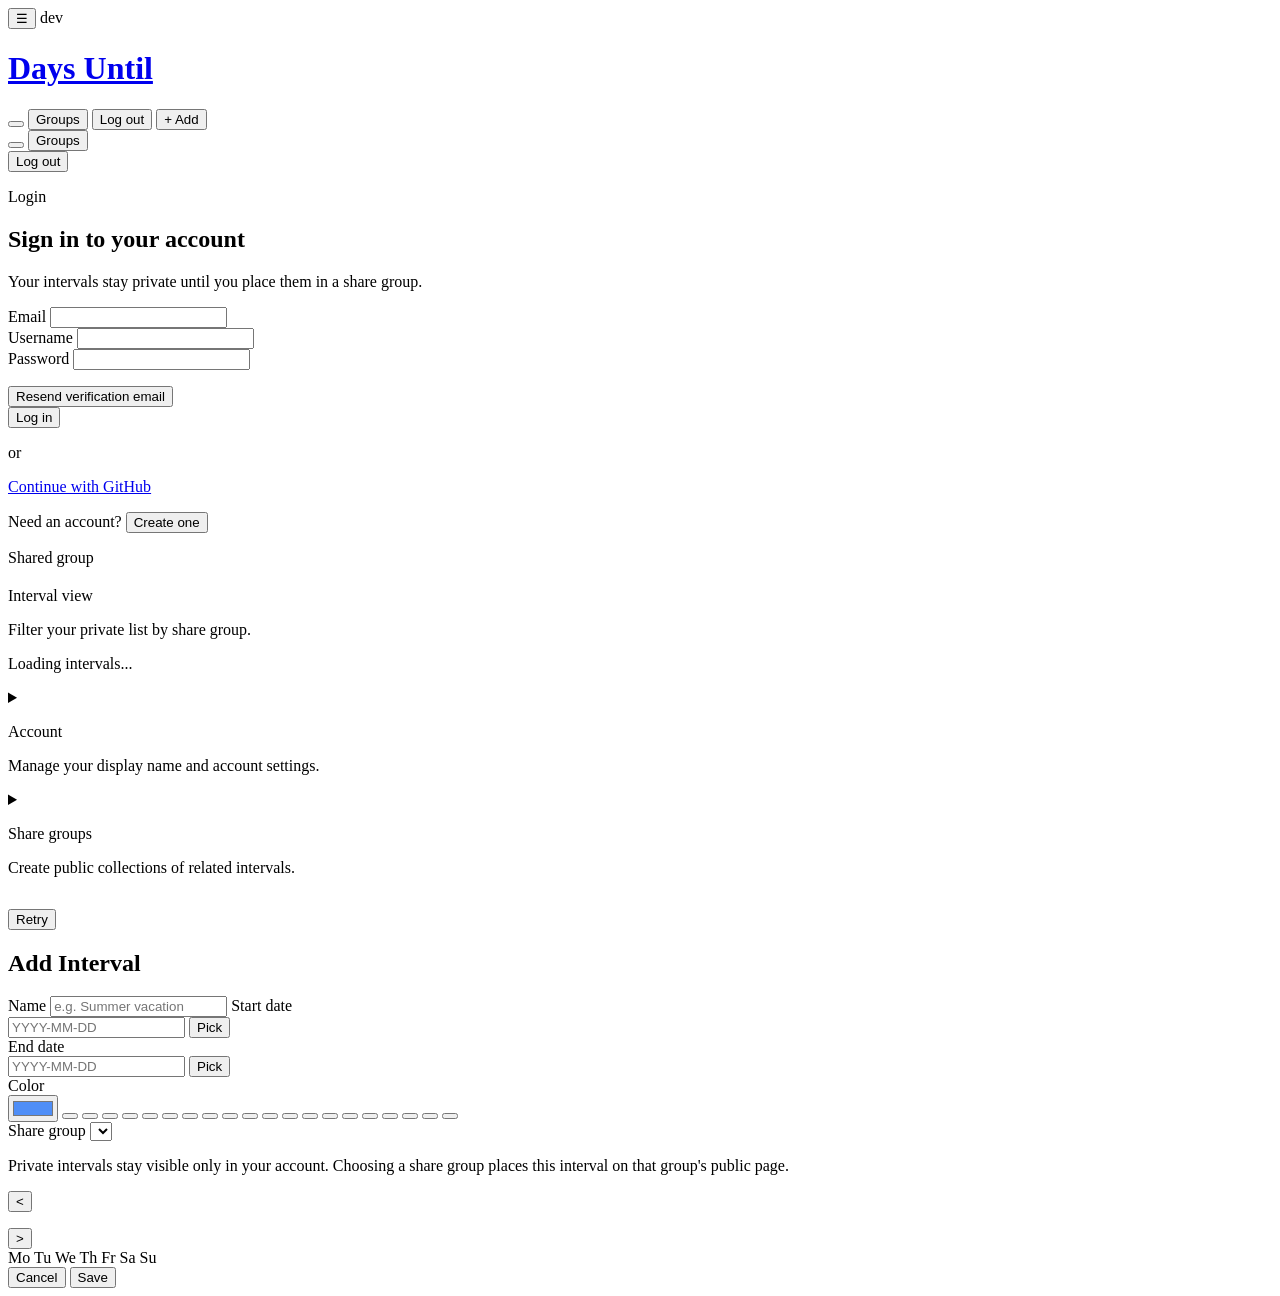
==== static/index.html @ 85c2e2b1 "security: harden for public deployment - Email verification: password registration now requires clic" ====
<!DOCTYPE html>
<html lang="en">
<head>
  <meta charset="UTF-8" />
  <meta name="viewport" content="width=device-width, initial-scale=1.0" />
  <title>Days Until</title>
  <link rel="apple-touch-icon" sizes="180x180" href="/apple-touch-icon.png" />
  <link rel="icon" type="image/png" sizes="32x32" href="/favicon-32x32.png" />
  <link rel="icon" type="image/png" sizes="16x16" href="/favicon-16x16.png" />
  <link rel="manifest" href="/site.webmanifest" />
  <link rel="stylesheet" href="/style.css" />
</head>
<body>
  <header>
    <div class="header-meta">
      <button id="btn-menu" type="button" class="btn-menu hidden" aria-label="Open menu" aria-expanded="false" aria-controls="mobile-menu">&#9776;</button>
      <span id="app-version" class="app-version">dev</span>
    </div>
    <h1><a class="title-link" href="https://github.com/eduardoshanahan/daysuntil.git">Days Until</a></h1>
    <div class="header-actions">
      <button id="user-badge" type="button" class="user-badge hidden" aria-controls="profile-panel" aria-expanded="false"></button>
      <button id="groups-badge" type="button" class="user-badge hidden" aria-controls="share-groups-panel" aria-expanded="false">Groups</button>
      <button id="btn-logout" type="button" class="btn-secondary hidden">Log out</button>
      <button id="btn-add" class="btn-primary hidden">+ Add</button>
    </div>
    <div id="mobile-menu" class="mobile-menu hidden" role="menu">
      <button id="menu-user-badge" type="button" class="mobile-menu-btn" role="menuitem"></button>
      <button id="menu-groups-badge" type="button" class="mobile-menu-btn" role="menuitem">Groups</button>
      <div class="mobile-menu-divider"></div>
      <button id="menu-logout" type="button" class="mobile-menu-btn" role="menuitem">Log out</button>
      <div class="mobile-menu-divider"></div>
      <span id="menu-version" class="mobile-menu-version"></span>
    </div>
  </header>

  <section id="auth-view" class="auth-shell hidden" aria-live="polite">
    <div class="auth-card">
      <p id="auth-kicker" class="auth-kicker">Login</p>
      <h2 id="auth-title">Sign in to your account</h2>
      <p id="auth-subtitle" class="auth-subtitle">Your intervals stay private until you place them in a share group.</p>

      <form id="auth-form" class="auth-form" novalidate>
        <div id="auth-email-row">
          <label for="auth-email">Email</label>
          <input type="email" id="auth-email" autocomplete="email" required />
        </div>

        <div id="auth-username-row" class="hidden">
          <label for="auth-username">Username</label>
          <input type="text" id="auth-username" autocomplete="username" />
        </div>

        <div id="auth-password-row">
          <label for="auth-password">Password</label>
          <input type="password" id="auth-password" autocomplete="current-password" required />
        </div>

        <p id="auth-error" class="form-error hidden" role="alert" aria-live="assertive"></p>
        <button id="auth-resend-verification" type="button" class="btn-link hidden">Resend verification email</button>

        <div class="auth-actions">
          <button id="auth-submit" type="submit" class="btn-primary">Log in</button>
        </div>
      </form>

      <div id="auth-oauth" class="auth-oauth hidden">
        <div class="auth-divider" aria-hidden="true">
          <span></span>
          <p>or</p>
          <span></span>
        </div>
        <a id="auth-github" class="btn-secondary auth-oauth-btn" href="/api/oauth/github/start">Continue with GitHub</a>
      </div>

      <p class="auth-switch-copy">
        <span id="auth-switch-label">Need an account?</span>
        <button id="auth-switch" type="button" class="btn-link">Create one</button>
      </p>
    </div>
  </section>

  <main id="app-view" class="hidden">
    <section id="public-group-header" class="public-profile-header hidden">
      <p class="profile-kicker">Shared group</p>
      <h2 id="public-group-name"></h2>
      <p id="public-group-owner" class="public-profile-username"></p>
    </section>

    <section id="interval-tools" class="profile-panel hidden">
      <div>
        <p class="profile-kicker">Interval view</p>
        <p class="profile-help">Filter your private list by share group.</p>
      </div>
      <div id="interval-filter-bar" class="interval-filter-bar"></div>
    </section>

    <section id="interval-list">
      <p id="loading-msg" class="empty-msg">Loading intervals...</p>
    </section>

    <details id="profile-panel" class="profile-panel detail-panel hidden">
      <summary class="panel-summary">
        <div>
          <p class="profile-kicker">Account</p>
          <p id="account-summary" class="panel-summary-text">Manage your display name and account settings.</p>
        </div>
        <span class="panel-toggle" aria-hidden="true"></span>
      </summary>
      <div class="panel-body">
        <p class="profile-help">Update your display name for public share-group pages.</p>
        <form id="profile-form" class="profile-form" novalidate>
          <label for="profile-display-name">Display name</label>
          <div class="profile-form-row">
            <input type="text" id="profile-display-name" maxlength="80" required />
            <button id="profile-save" type="submit" class="btn-secondary">Save</button>
          </div>
          <p id="profile-error" class="form-error hidden" role="alert" aria-live="assertive"></p>
        </form>
        <div class="profile-danger">
          <button id="profile-delete-account" type="button" class="btn-secondary danger">Delete account</button>
        </div>
      </div>
    </details>

    <details id="share-groups-panel" class="profile-panel detail-panel hidden">
      <summary class="panel-summary">
        <div>
          <p class="profile-kicker">Share groups</p>
          <p id="share-groups-summary" class="panel-summary-text">Create public collections of related intervals.</p>
        </div>
        <span class="panel-toggle" aria-hidden="true"></span>
      </summary>
      <div class="panel-body">
        <p class="profile-help">Create public collections of related intervals. Intervals with no group stay private.</p>
        <form id="share-group-form" class="profile-form" novalidate>
          <label for="share-group-name">New group</label>
          <div class="profile-form-row">
            <input type="text" id="share-group-name" maxlength="80" placeholder="e.g. Trips" required />
            <button id="share-group-create" type="submit" class="btn-secondary">Create</button>
          </div>
          <p id="share-group-error" class="form-error hidden" role="alert" aria-live="assertive"></p>
        </form>
        <div id="share-groups-list" class="share-groups-list"></div>
      </div>
    </details>
  </main>

  <section id="app-status" class="app-status hidden" role="status" aria-live="polite">
    <p id="status-message"></p>
    <button id="btn-retry" type="button" class="btn-secondary hidden">Retry</button>
  </section>

  <div id="modal-overlay" class="hidden" role="dialog" aria-modal="true" aria-labelledby="modal-title" tabindex="-1">
    <div class="modal">
      <h2 id="modal-title">Add Interval</h2>
      <form id="interval-form" novalidate>
        <input type="hidden" id="field-id" />
        <label for="field-name">Name</label>
        <input type="text" id="field-name" placeholder="e.g. Summer vacation" required />

        <label for="field-start">Start date</label>
        <div class="date-input-row">
          <input type="text" id="field-start" placeholder="YYYY-MM-DD" inputmode="numeric" autocomplete="off" required />
          <button type="button" id="btn-pick-start" class="btn-icon date-picker-trigger" aria-label="Pick start date">Pick</button>
        </div>

        <label for="field-end">End date</label>
        <div class="date-input-row">
          <input type="text" id="field-end" placeholder="YYYY-MM-DD" inputmode="numeric" autocomplete="off" required />
          <button type="button" id="btn-pick-end" class="btn-icon date-picker-trigger" aria-label="Pick end date">Pick</button>
        </div>

        <label for="field-color">Color</label>
        <div class="color-row">
          <input type="color" id="field-color" value="#4f8ef7" aria-label="Choose custom color" />
          <span id="color-swatches" class="color-swatches">
            <button type="button" class="swatch" data-color="#4f8ef7" aria-label="Use blue color"></button>
            <button type="button" class="swatch" data-color="#e05c5c" aria-label="Use red color"></button>
            <button type="button" class="swatch" data-color="#50c878" aria-label="Use green color"></button>
            <button type="button" class="swatch" data-color="#f5a623" aria-label="Use orange color"></button>
            <button type="button" class="swatch" data-color="#b47cf7" aria-label="Use violet color"></button>
            <button type="button" class="swatch" data-color="#40c4c4" aria-label="Use teal color"></button>
            <button type="button" class="swatch" data-color="#f06292" aria-label="Use pink color"></button>
            <button type="button" class="swatch" data-color="#8d6e63" aria-label="Use brown color"></button>
            <button type="button" class="swatch" data-color="#9ccc65" aria-label="Use lime color"></button>
            <button type="button" class="swatch" data-color="#ffd54f" aria-label="Use amber color"></button>
            <button type="button" class="swatch" data-color="#7986cb" aria-label="Use indigo color"></button>
            <button type="button" class="swatch" data-color="#90a4ae" aria-label="Use slate color"></button>
            <button type="button" class="swatch" data-color="#26a69a" aria-label="Use sea green color"></button>
            <button type="button" class="swatch" data-color="#ef5350" aria-label="Use coral red color"></button>
            <button type="button" class="swatch" data-color="#ab47bc" aria-label="Use orchid color"></button>
            <button type="button" class="swatch" data-color="#5c6bc0" aria-label="Use royal blue color"></button>
            <button type="button" class="swatch" data-color="#29b6f6" aria-label="Use sky blue color"></button>
            <button type="button" class="swatch" data-color="#ff8a65" aria-label="Use peach color"></button>
            <button type="button" class="swatch" data-color="#66bb6a" aria-label="Use leaf green color"></button>
            <button type="button" class="swatch" data-color="#b0bec5" aria-label="Use light slate color"></button>
          </span>
        </div>

        <label for="field-share-group">Share group</label>
        <select id="field-share-group"></select>
        <p class="form-help">
          Private intervals stay visible only in your account. Choosing a share group places this interval on that group's public page.
        </p>

        <p id="form-error" class="form-error hidden" role="alert" aria-live="assertive"></p>

        <div id="date-picker" class="date-picker hidden" role="dialog" aria-modal="false" aria-label="Choose date">
          <div class="date-picker-header">
            <button type="button" id="date-prev" class="btn-icon" aria-label="Previous month">&lt;</button>
            <p id="date-picker-title" class="date-picker-title"></p>
            <button type="button" id="date-next" class="btn-icon" aria-label="Next month">&gt;</button>
          </div>
          <div class="date-picker-weekdays" aria-hidden="true">
            <span>Mo</span>
            <span>Tu</span>
            <span>We</span>
            <span>Th</span>
            <span>Fr</span>
            <span>Sa</span>
            <span>Su</span>
          </div>
          <div id="date-picker-grid" class="date-picker-grid"></div>
        </div>

        <div class="modal-actions">
          <button type="button" id="btn-cancel" class="btn-secondary">Cancel</button>
          <button type="submit" id="btn-save" class="btn-primary">Save</button>
        </div>
      </form>
    </div>
  </div>

  <script src="/js/dom.js"></script>
  <script src="/js/api.js"></script>
  <script src="/js/dates.js"></script>
  <script src="/js/utils.js"></script>
  <script src="/app.js"></script>
</body>
</html>
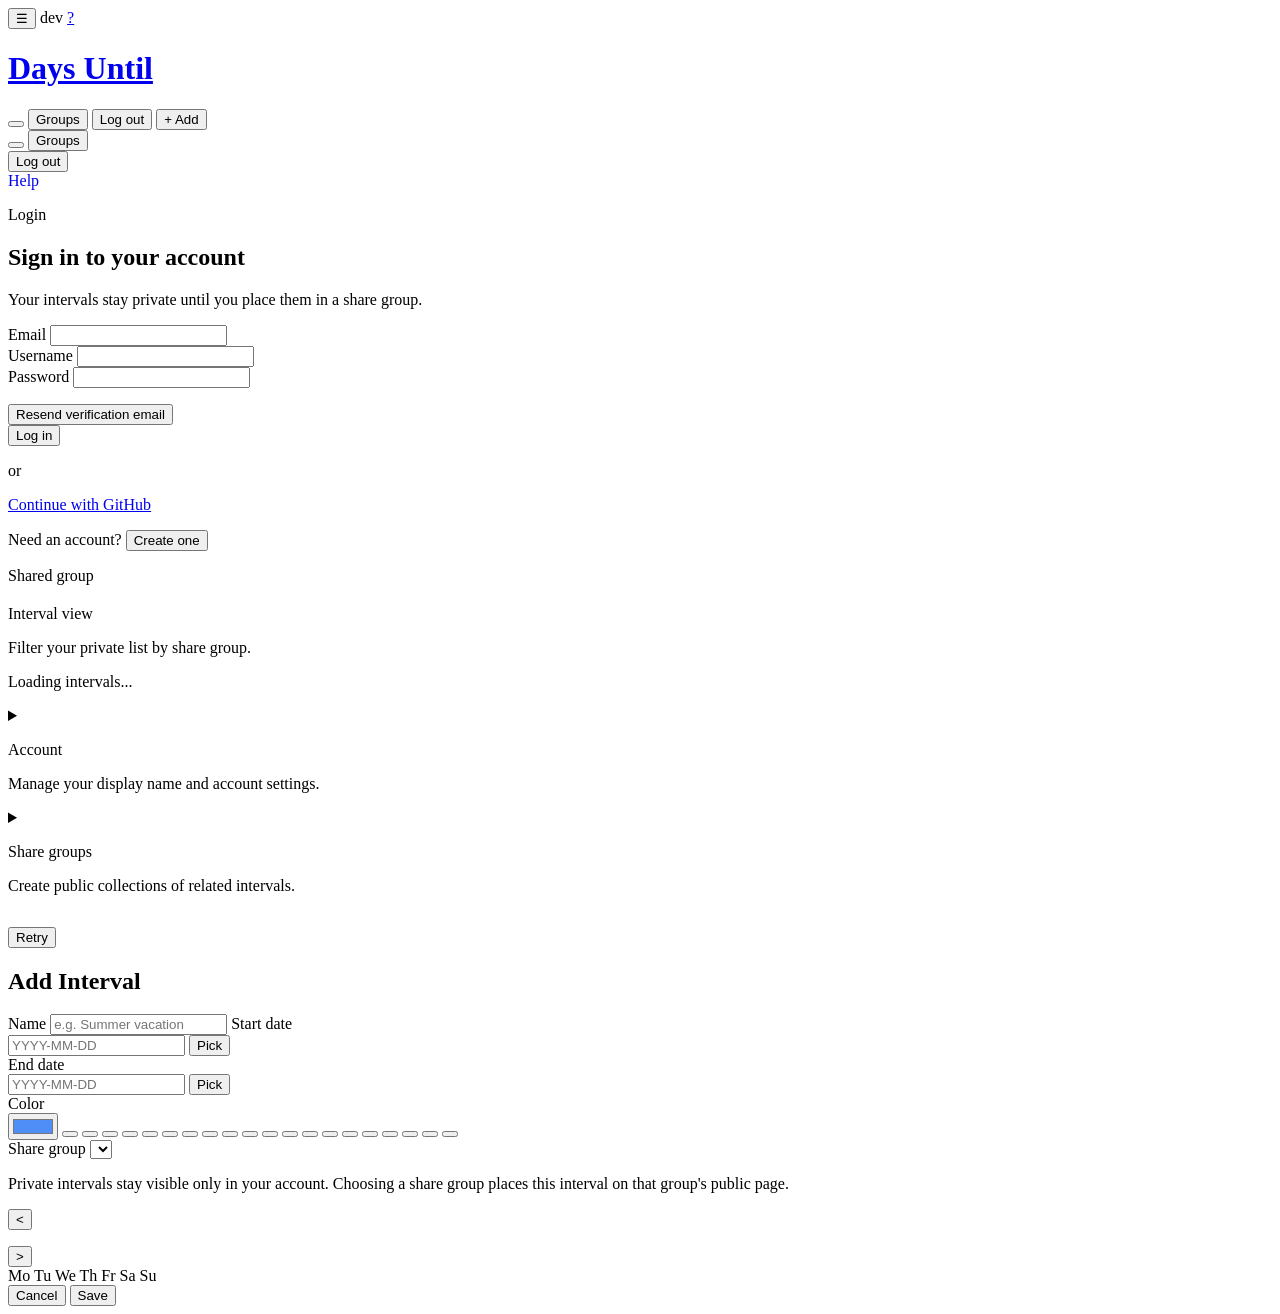
==== commit 6bff3ca0: "docs: add /help page with user documentation and screenshots Adds a standalone help page at /help ex" ====
--- a/static/index.html
+++ b/static/index.html
@@ -15,6 +15,7 @@
     <div class="header-meta">
       <button id="btn-menu" type="button" class="btn-menu hidden" aria-label="Open menu" aria-expanded="false" aria-controls="mobile-menu">&#9776;</button>
       <span id="app-version" class="app-version">dev</span>
+      <a href="/help" class="help-link" aria-label="Help">?</a>
     </div>
     <h1><a class="title-link" href="https://github.com/eduardoshanahan/daysuntil.git">Days Until</a></h1>
     <div class="header-actions">
@@ -28,6 +29,8 @@
       <button id="menu-groups-badge" type="button" class="mobile-menu-btn" role="menuitem">Groups</button>
       <div class="mobile-menu-divider"></div>
       <button id="menu-logout" type="button" class="mobile-menu-btn" role="menuitem">Log out</button>
+      <div class="mobile-menu-divider"></div>
+      <a href="/help" class="mobile-menu-btn" role="menuitem" style="text-decoration:none;display:block;">Help</a>
       <div class="mobile-menu-divider"></div>
       <span id="menu-version" class="mobile-menu-version"></span>
     </div>
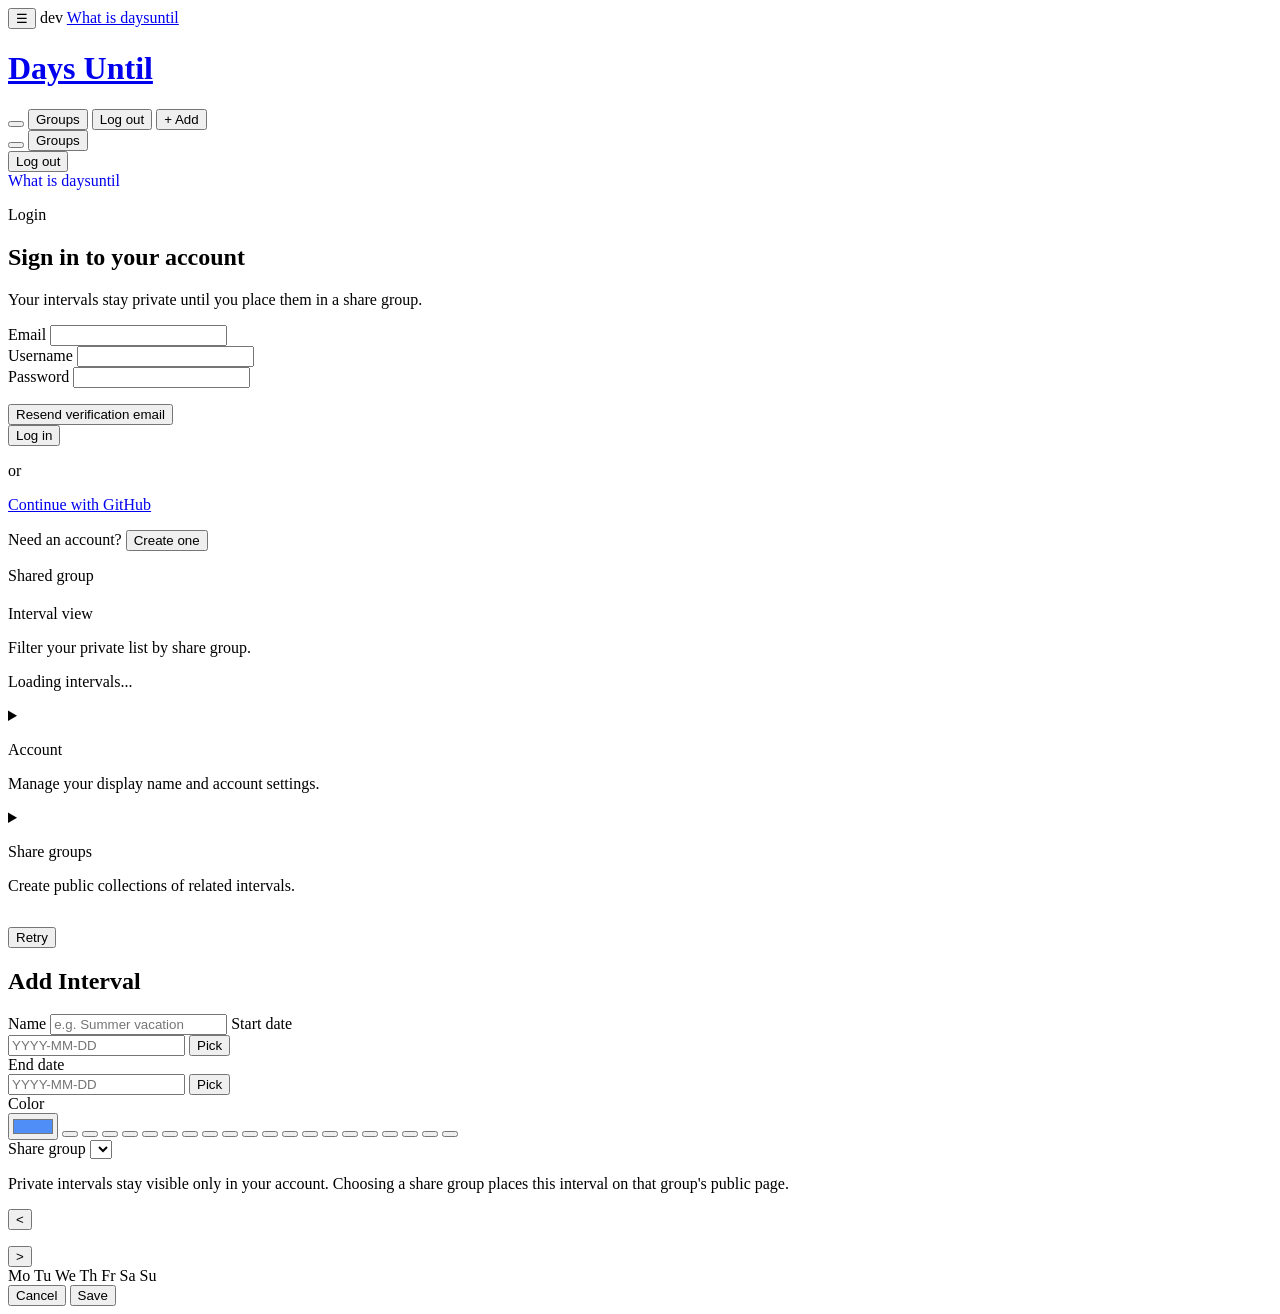
==== commit 13cf4c5e: "feat: rename ? to "What is daysuntil" and show burger on mobile for all states Show the mobile burge" ====
--- a/static/index.html
+++ b/static/index.html
@@ -15,7 +15,7 @@
     <div class="header-meta">
       <button id="btn-menu" type="button" class="btn-menu hidden" aria-label="Open menu" aria-expanded="false" aria-controls="mobile-menu">&#9776;</button>
       <span id="app-version" class="app-version">dev</span>
-      <a href="/help" class="help-link" aria-label="Help">?</a>
+      <a href="/help" class="help-link" aria-label="What is daysuntil">What is daysuntil</a>
     </div>
     <h1><a class="title-link" href="https://github.com/eduardoshanahan/daysuntil.git">Days Until</a></h1>
     <div class="header-actions">
@@ -27,10 +27,10 @@
     <div id="mobile-menu" class="mobile-menu hidden" role="menu">
       <button id="menu-user-badge" type="button" class="mobile-menu-btn" role="menuitem"></button>
       <button id="menu-groups-badge" type="button" class="mobile-menu-btn" role="menuitem">Groups</button>
-      <div class="mobile-menu-divider"></div>
+      <div id="menu-auth-divider-1" class="mobile-menu-divider"></div>
       <button id="menu-logout" type="button" class="mobile-menu-btn" role="menuitem">Log out</button>
-      <div class="mobile-menu-divider"></div>
-      <a href="/help" class="mobile-menu-btn" role="menuitem" style="text-decoration:none;display:block;">Help</a>
+      <div id="menu-auth-divider-2" class="mobile-menu-divider"></div>
+      <a href="/help" class="mobile-menu-btn" role="menuitem" style="text-decoration:none;display:block;">What is daysuntil</a>
       <div class="mobile-menu-divider"></div>
       <span id="menu-version" class="mobile-menu-version"></span>
     </div>
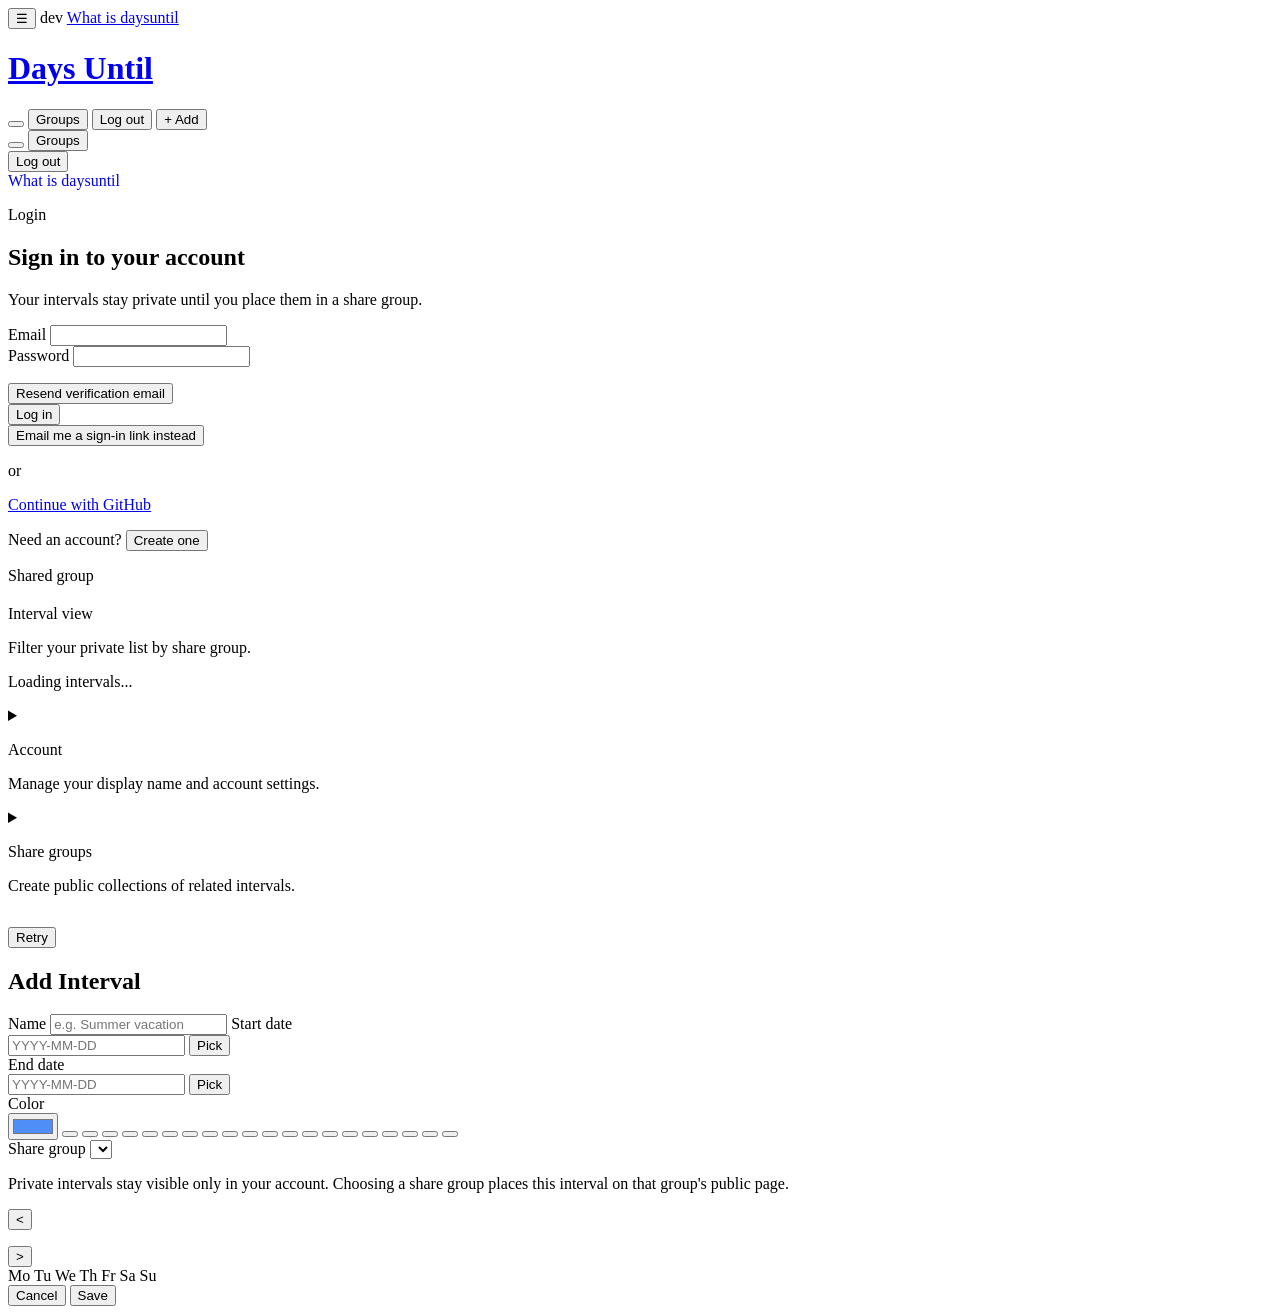
==== commit c67b2dee: "feat: rework account management and auth flow - Remove username from registration; users set it late" ====
--- a/static/index.html
+++ b/static/index.html
@@ -48,11 +48,6 @@
           <input type="email" id="auth-email" autocomplete="email" required />
         </div>
 
-        <div id="auth-username-row" class="hidden">
-          <label for="auth-username">Username</label>
-          <input type="text" id="auth-username" autocomplete="username" />
-        </div>
-
         <div id="auth-password-row">
           <label for="auth-password">Password</label>
           <input type="password" id="auth-password" autocomplete="current-password" required />
@@ -64,6 +59,7 @@
         <div class="auth-actions">
           <button id="auth-submit" type="submit" class="btn-primary">Log in</button>
         </div>
+        <button id="auth-magic-link" type="button" class="btn-link hidden">Email me a sign-in link instead</button>
       </form>
 
       <div id="auth-oauth" class="auth-oauth hidden">
@@ -111,6 +107,20 @@
       </summary>
       <div class="panel-body">
         <p class="profile-help">Update your display name for public share-group pages.</p>
+        <div id="username-form-section" class="hidden">
+          <form id="username-form" class="profile-form" novalidate>
+            <label for="username-input">Username</label>
+            <p class="profile-help">Required for public share groups. Cannot be changed once set.</p>
+            <div class="profile-form-row">
+              <input type="text" id="username-input" maxlength="64" autocomplete="username" />
+              <button id="username-save" type="submit" class="btn-secondary">Set</button>
+            </div>
+            <p id="username-error" class="form-error hidden" role="alert" aria-live="assertive"></p>
+          </form>
+        </div>
+        <div id="username-display-section" class="hidden">
+          <p class="profile-help">Username: <strong id="username-display-value"></strong></p>
+        </div>
         <form id="profile-form" class="profile-form" novalidate>
           <label for="profile-display-name">Display name</label>
           <div class="profile-form-row">
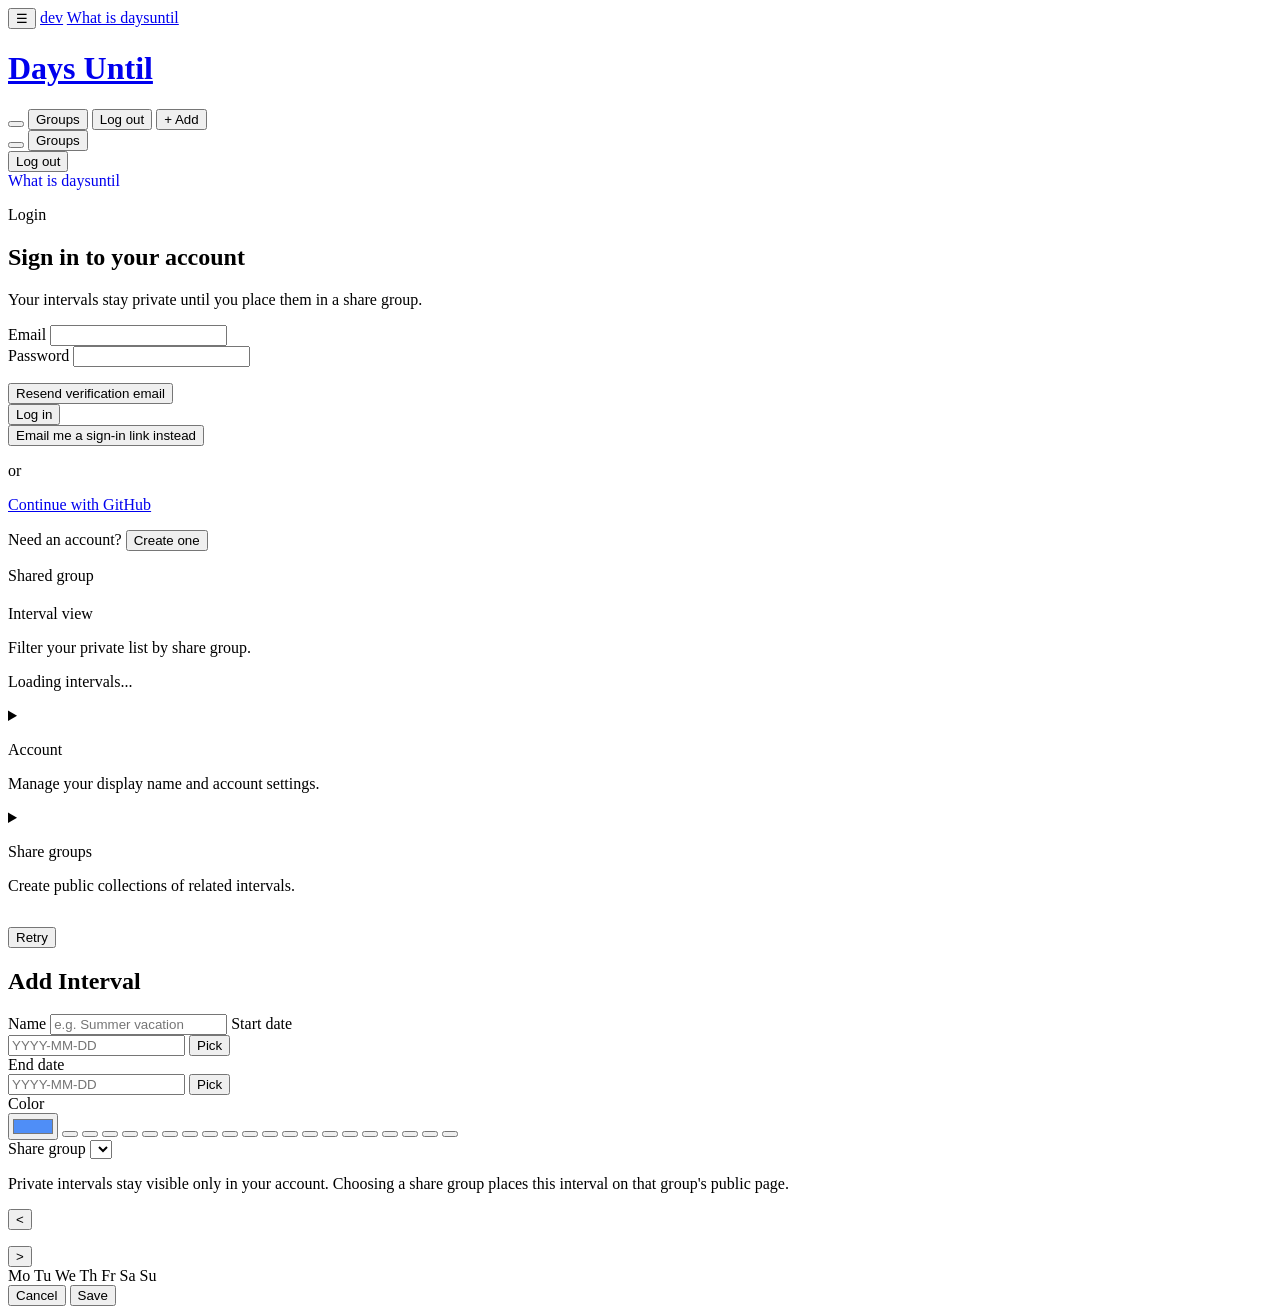
==== commit 020416c5: "feat: make version number link to GitHub project Co-Authored-By: Claude Sonnet 4.6 <noreply@anthropi" ====
--- a/static/index.html
+++ b/static/index.html
@@ -14,10 +14,10 @@
   <header>
     <div class="header-meta">
       <button id="btn-menu" type="button" class="btn-menu hidden" aria-label="Open menu" aria-expanded="false" aria-controls="mobile-menu">&#9776;</button>
-      <span id="app-version" class="app-version">dev</span>
+      <a href="https://github.com/eduardoshanahan/daysuntil" class="app-version-link"><span id="app-version" class="app-version">dev</span></a>
       <a href="/help" class="help-link" aria-label="What is daysuntil">What is daysuntil</a>
     </div>
-    <h1><a class="title-link" href="https://github.com/eduardoshanahan/daysuntil.git">Days Until</a></h1>
+    <h1><a class="title-link" href="http://mesorobots.com">Days Until</a></h1>
     <div class="header-actions">
       <button id="user-badge" type="button" class="user-badge hidden" aria-controls="profile-panel" aria-expanded="false"></button>
       <button id="groups-badge" type="button" class="user-badge hidden" aria-controls="share-groups-panel" aria-expanded="false">Groups</button>
@@ -32,7 +32,7 @@
       <div id="menu-auth-divider-2" class="mobile-menu-divider"></div>
       <a href="/help" class="mobile-menu-btn" role="menuitem" style="text-decoration:none;display:block;">What is daysuntil</a>
       <div class="mobile-menu-divider"></div>
-      <span id="menu-version" class="mobile-menu-version"></span>
+      <a href="https://github.com/eduardoshanahan/daysuntil" class="mobile-menu-version-link"><span id="menu-version" class="mobile-menu-version"></span></a>
     </div>
   </header>
 
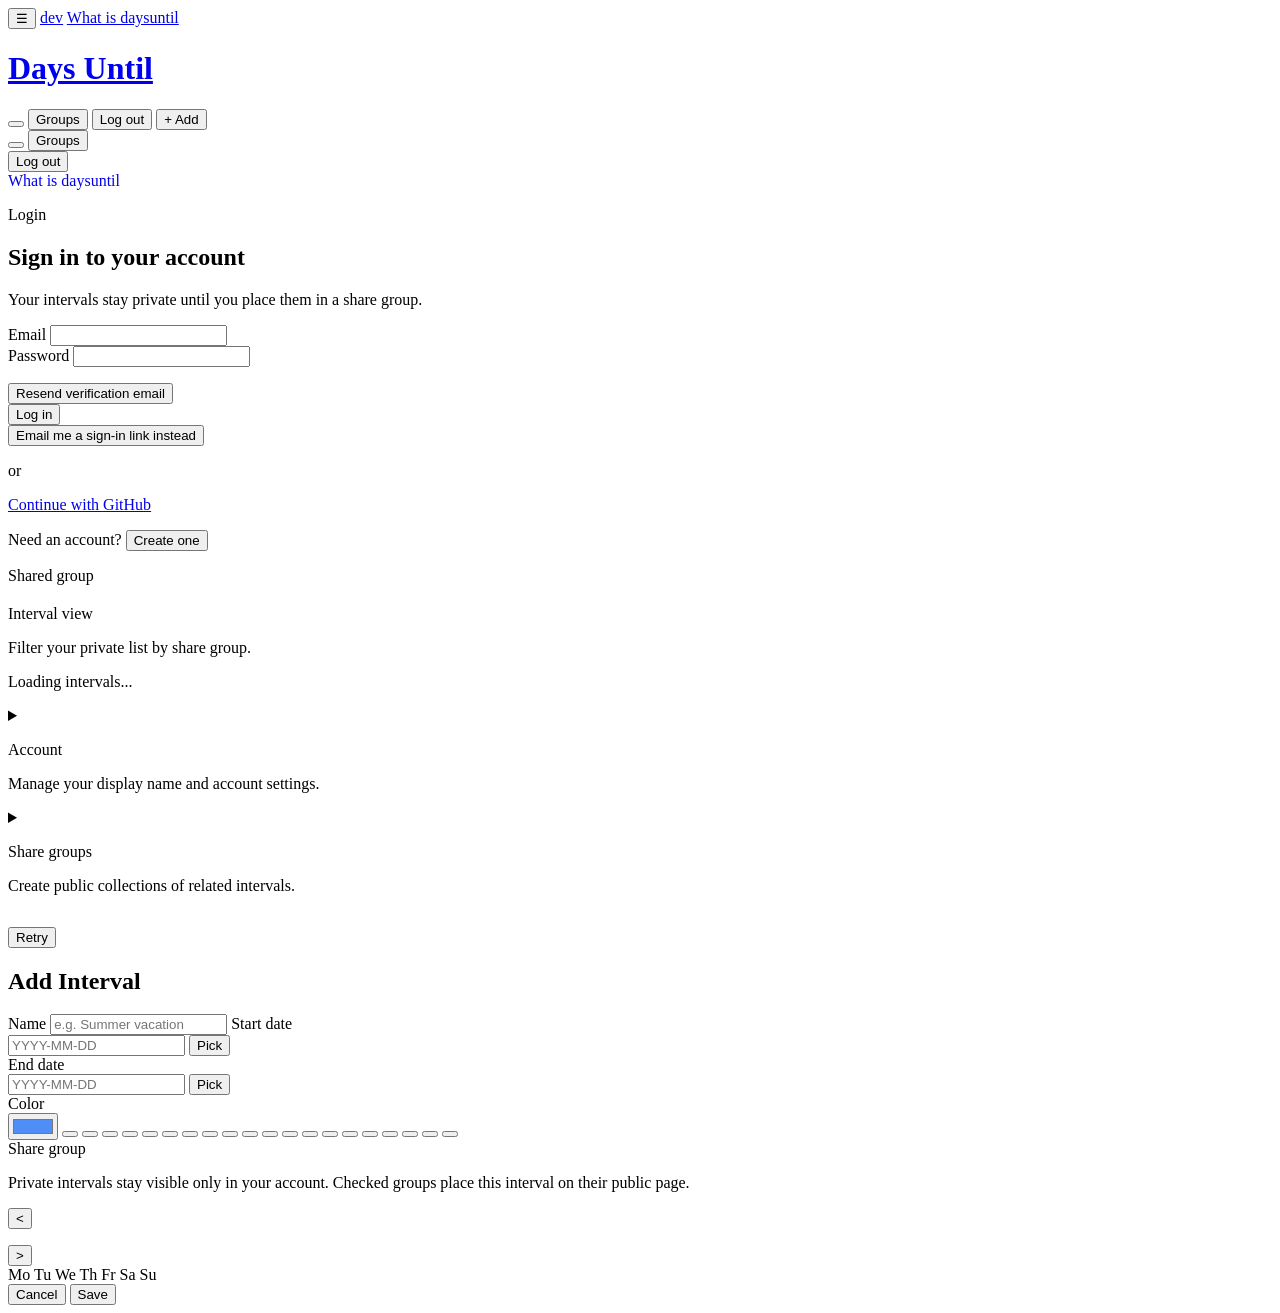
==== commit 03d53ff0: "feat: multi-select groups via checkboxes in interval modal Replace single-select dropdown with a che" ====
--- a/static/index.html
+++ b/static/index.html
@@ -210,10 +210,10 @@
           </span>
         </div>
 
-        <label for="field-share-group">Share group</label>
-        <select id="field-share-group"></select>
+        <label>Share group</label>
+        <div id="field-share-group" class="group-checkboxes" role="group"></div>
         <p class="form-help">
-          Private intervals stay visible only in your account. Choosing a share group places this interval on that group's public page.
+          Private intervals stay visible only in your account. Checked groups place this interval on their public page.
         </p>
 
         <p id="form-error" class="form-error hidden" role="alert" aria-live="assertive"></p>
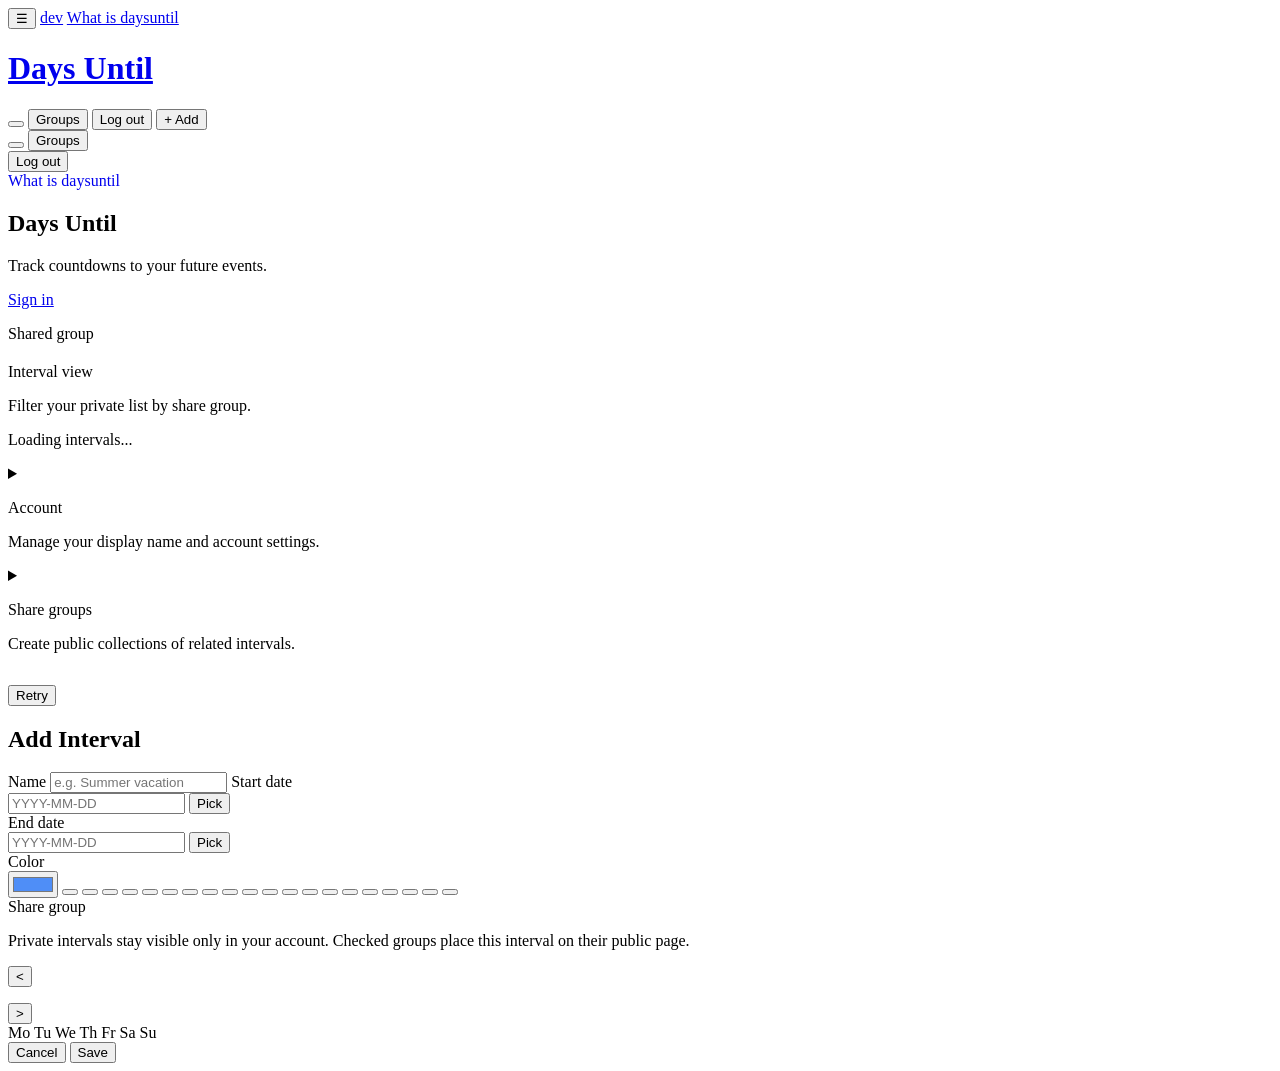
==== commit b663a4cd: "feat: replace homegrown auth with Zitadel OIDC Remove email/password, magic links, GitHub OAuth, SMT" ====
--- a/static/index.html
+++ b/static/index.html
@@ -38,43 +38,10 @@
 
   <section id="auth-view" class="auth-shell hidden" aria-live="polite">
     <div class="auth-card">
-      <p id="auth-kicker" class="auth-kicker">Login</p>
-      <h2 id="auth-title">Sign in to your account</h2>
-      <p id="auth-subtitle" class="auth-subtitle">Your intervals stay private until you place them in a share group.</p>
-
-      <form id="auth-form" class="auth-form" novalidate>
-        <div id="auth-email-row">
-          <label for="auth-email">Email</label>
-          <input type="email" id="auth-email" autocomplete="email" required />
-        </div>
-
-        <div id="auth-password-row">
-          <label for="auth-password">Password</label>
-          <input type="password" id="auth-password" autocomplete="current-password" required />
-        </div>
-
-        <p id="auth-error" class="form-error hidden" role="alert" aria-live="assertive"></p>
-        <button id="auth-resend-verification" type="button" class="btn-link hidden">Resend verification email</button>
-
-        <div class="auth-actions">
-          <button id="auth-submit" type="submit" class="btn-primary">Log in</button>
-        </div>
-        <button id="auth-magic-link" type="button" class="btn-link hidden">Email me a sign-in link instead</button>
-      </form>
-
-      <div id="auth-oauth" class="auth-oauth hidden">
-        <div class="auth-divider" aria-hidden="true">
-          <span></span>
-          <p>or</p>
-          <span></span>
-        </div>
-        <a id="auth-github" class="btn-secondary auth-oauth-btn" href="/api/oauth/github/start">Continue with GitHub</a>
-      </div>
-
-      <p class="auth-switch-copy">
-        <span id="auth-switch-label">Need an account?</span>
-        <button id="auth-switch" type="button" class="btn-link">Create one</button>
-      </p>
+      <h2>Days Until</h2>
+      <p class="auth-subtitle">Track countdowns to your future events.</p>
+      <p id="auth-error" class="form-error hidden" role="alert" aria-live="assertive"></p>
+      <a href="/api/oidc/start" class="btn-primary auth-signin-btn">Sign in</a>
     </div>
   </section>
 
